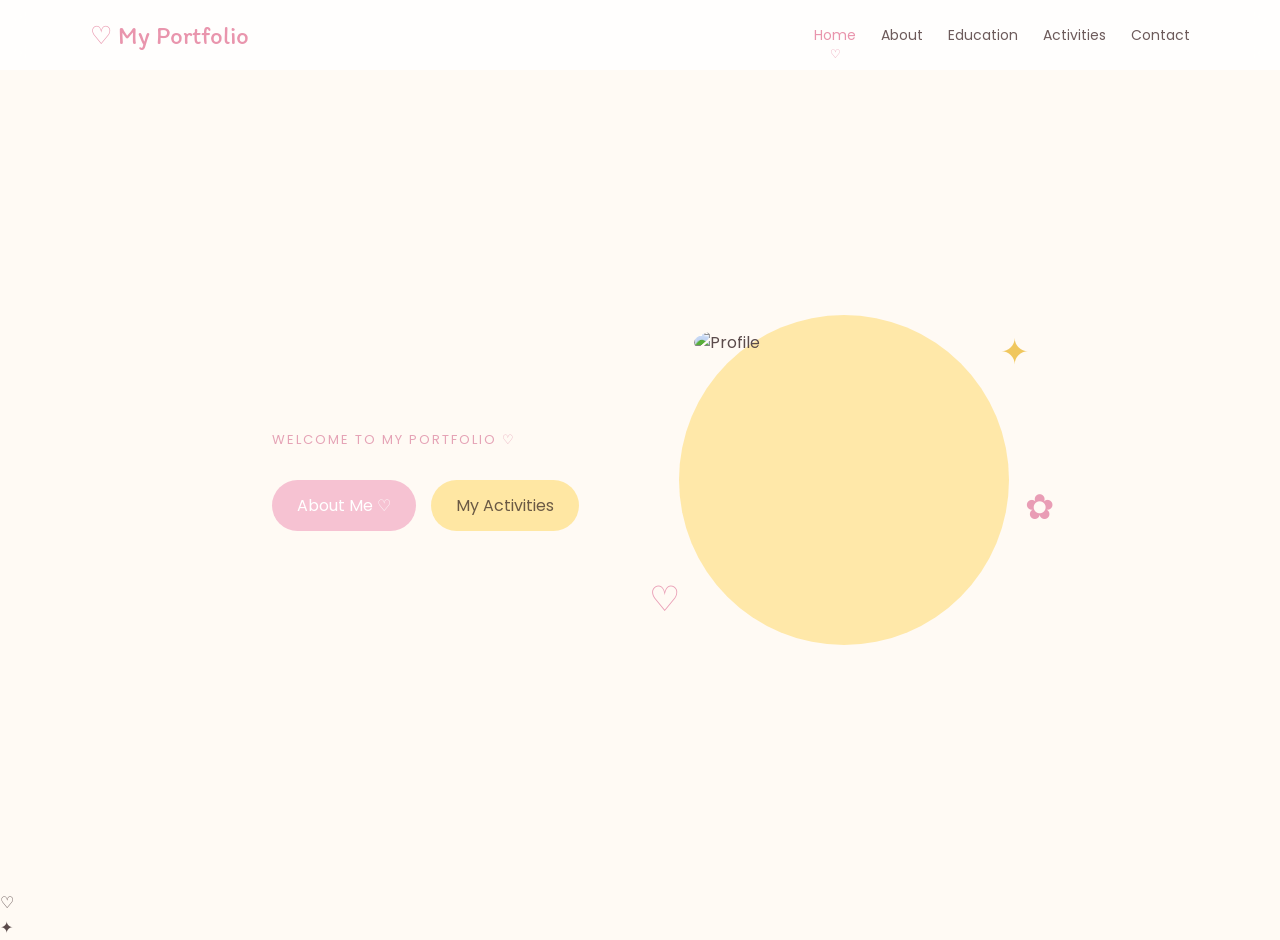
==== index.html @ 47b8cdb5 "Update index.html" ====
<!DOCTYPE html>
<html lang="en">
<head>
    <meta charset="UTF-8">
    <meta name="viewport" content="width=device-width, initial-scale=1.0">
    <title>My Portfolio</title>
    <link rel="stylesheet" href="style.css">
</head>

<body>

<header class="navbar">
    <div class="logo">♡ My Portfolio</div>

    <nav>
        <a href="index.html" class="active">Home</a>
        <a href="about.html">About</a>
        <a href="education.html">Education</a>
        <a href="activities.html">Activities</a>
        <a href="contact.html">Contact</a>
    </nav>
</header>

<main class="home">

    <div class="home-text fade-up">
        <p class="small-title">WELCOME TO MY PORTFOLIO ♡</p>

        <h1สวัสดี ดิฉัน<br>
            <spanนางสาวปพิชญา อรัญแล</span>
        </h1>

        <p class="description">
            
        </p>

        <div class="buttons">
            <a href="about.html" class="btn pink">About Me ♡</a>
            <a href="activities.html" class="btn yellow">My Activities</a>
        </div>
    </div>

    <div class="home-image fade-in">
        <div class="image-circle">
            <img src="IMG_1248.jpeg" alt="Profile">
        </div>

        <div class="deco star">✦</div>
        <div class="deco heart">♡</div>
        <div class="deco flower">✿</div>
    </div>

</main>

<div class="floating">♡</div>
<div class="floating two">✦</div>

<script src="script.js"></script>

</body>
</html>
---- style.css ----
@import url('https://fonts.googleapis.com/css2?family=Itim&family=Poppins:wght@400;500;600;700&display=swap');

* {
    margin: 0;
    padding: 0;
    box-sizing: border-box;
}

html {
    scroll-behavior: smooth;
}

body {
    font-family: 'Poppins', sans-serif;
    background: #fffaf4;
    color: #5b4b4b;
    overflow-x: hidden;
}

/* ================= NAVBAR ================= */

.navbar {
    width: 100%;
    padding: 20px 7%;
    display: flex;
    justify-content: space-between;
    align-items: center;
    background: rgba(255,255,255,0.8);
    backdrop-filter: blur(12px);
    position: sticky;
    top: 0;
    z-index: 100;
}

.logo {
    font-family: 'Itim', cursive;
    font-size: 25px;
    color: #e995ad;
}

nav {
    display: flex;
    gap: 25px;
}

nav a {
    text-decoration: none;
    color: #6d5b5b;
    font-size: 14px;
    transition: 0.3s;
    position: relative;
}

nav a:hover {
    color: #e995ad;
    transform: translateY(-2px);
}

nav a.active {
    color: #e995ad;
}

nav a.active::after {
    content: "♡";
    position: absolute;
    left: 50%;
    transform: translateX(-50%);
    bottom: -17px;
    font-size: 12px;
}

/* ================= HOME ================= */

.home {
    min-height: calc(100vh - 80px);
    display: flex;
    justify-content: center;
    align-items: center;
    gap: 100px;
    padding: 50px 8%;
}

.home-text {
    max-width: 550px;
}

.small-title {
    color: #e5a3b6;
    font-size: 13px;
    letter-spacing: 2px;
    margin-bottom: 15px;
}

.home h1 {
    font-family: 'Itim', cursive;
    font-size: clamp(55px, 7vw, 90px);
    line-height: 0.95;
    color: #594a4a;
}

.home h1 span {
    color: #e99db5;
}

.description {
    margin-top: 25px;
    line-height: 1.8;
    max-width: 480px;
}

.buttons {
    margin-top: 30px;
    display: flex;
    gap: 15px;
}

.btn {
    text-decoration: none;
    padding: 13px 25px;
    border-radius: 30px;
    transition: 0.3s;
}

.btn:hover {
    transform: translateY(-5px) scale(1.03);
}

.pink {
    background: #f6c2d2;
    color: white;
}

.yellow {
    background: #ffe7a3;
    color: #6b5a45;
}

.home-image {
    position: relative;
}

.image-circle {
    width: 330px;
    height: 330px;
    border-radius: 50%;
    background: #ffe8a9;
    padding: 15px;
    animation: floating 4s ease-in-out infinite;
}

.image-circle img {
    width: 100%;
    height: 100%;
    object-fit: cover;
    border-radius: 50%;
}

.deco {
    position: absolute;
    font-size: 35px;
    animation: floating 3s ease-in-out infinite;
}

.star {
    top: 10px;
    right: -20px;
    color: #f0c75e;
}

.heart {
    bottom: 20px;
    left: -30px;
    color: #e99db5;
}

.flower {
    top: 50%;
    right: -45px;
    color: #e99db5;
}

/* ================= PAGE ================= */

.page {
    min-height: 100vh;
    padding: 80px 8%;
}

.page-title {
    text-align: center;
    margin-bottom: 60px;
}

.page-title p {
    color: #e5a3b6;
    letter-spacing: 3px;
    font-size: 12px;
}

.page-title h1 {
    font-family: 'Itim', cursive;
    font-size: 60px;
    margin-top: 5px;
}

/* ================= ABOUT ================= */

.about-container {
    max-width: 1000px;
    margin: auto;
    display: flex;
    align-items: center;
    gap: 60px;
}

.about-image {
    width: 320px;
    height: 400px;
    padding: 12px;
    background: #f7c7d5;
    border-radius: 40px;
    transform: rotate(-3deg);
    transition: 0.4s;
}

.about-image:hover {
    transform: rotate(0) scale(1.03);
}

.about-image img {
    width: 100%;
    height: 100%;
    object-fit: cover;
    border-radius: 30px;
}

.about-card {
    flex: 1;
    background: white;
    padding: 40px;
    border-radius: 30px;
    box-shadow: 0 15px 40px rgba(200,150,150,0.12);
}

.about-card h2 {
    font-family: 'Itim', cursive;
    font-size: 35px;
    color: #e596af;
    margin-bottom: 15px;
}

.info-grid {
    display: grid;
    grid-template-columns: 1fr 1fr;
    gap: 15px;
    margin-top: 25px;
}

.info-box {
    background: #fff8df;
    padding: 15px;
    border-radius: 20px;
    transition: 0.3s;
}

.info-box:hover {
    transform: translateY(-7px);
    background: #ffeef3;
}

.info-box span {
    font-size: 22px;
}

.info-box b {
    display: block;
    font-size: 13px;
}

.info-box p {
    font-size: 12px;
}

/* ================= EDUCATION ================= */

.timeline {
    max-width: 800px;
    margin: auto;
    position: relative;
}

.timeline::before {
    content: "";
    position: absolute;
    left: 25px;
    top: 0;
    height: 100%;
    width: 3px;
    background: #f5cad6;
}

.timeline-item {
    display: flex;
    gap: 30px;
    margin-bottom: 40px;
}

.timeline-dot {
    min-width: 52px;
    height: 52px;
    background: #ffe8a7;
    border-radius: 50%;
    display: flex;
    align-items: center;
    justify-content: center;
    z-index: 2;
}

.timeline-card {
    background: white;
    padding: 25px 30px;
    border-radius: 25px;
    width: 100%;
    box-shadow: 0 10px 30px rgba(200,150,150,0.1);
    transition: 0.3s;
}

.timeline-card:hover {
    transform: translateX(10px);
}

.timeline-card span {
    color: #e59caf;
    font-size: 12px;
}

.timeline-card h2 {
    font-family: 'Itim', cursive;
    margin: 5px 0;
}

/* ================= ACTIVITIES ================= */

.card-grid {
    max-width: 1100px;
    margin: auto;
    display: grid;
    grid-template-columns: repeat(3, 1fr);
    gap: 25px;
}

.activity-card {
    background: white;
    border-radius: 30px;
    overflow: hidden;
    box-shadow: 0 10px 30px rgba(200,150,150,0.1);
    transition: 0.4s;
}

.activity-card:hover {
    transform: translateY(-12px) rotate(1deg);
    box-shadow: 0 20px 40px rgba(200,150,150,0.18);
}

.activity-card img {
    width: 100%;
    height: 220px;
    object-fit: cover;
}

.card-content {
    padding: 25px;
}

.card-content span {
    color: #e59caf;
    font-size: 12px;
}

.card-content h2 {
    font-family: 'Itim', cursive;
    font-size: 27px;
    margin: 5px 0;
}

/* ================= CERTIFICATES ================= */

.certificate-grid {
    max-width: 1100px;
    margin: auto;
    display: grid;
    grid-template-columns: repeat(2, 1fr);
    gap: 30px;
}

.certificate {
    background: white;
    padding: 15px;
    border-radius: 25px;
    text-align: center;
    box-shadow: 0 10px 30px rgba(200,150,150,0.1);
    transition: 0.4s;
}

.certificate:hover {
    transform: translateY(-10px) scale(1.02);
}

.certificate img {
    width: 100%;
    border-radius: 15px;
}

.certificate h3 {
    font-family: 'Itim', cursive;
    margin-top: 12px;
}

/* ================= CONTACT ================= */

.contact-page {
    min-height: calc(100vh - 80px);
    display: flex;
    align-items: center;
    justify-content: center;
    padding: 50px 8%;
}

.contact-box {
    background: white;
    padding: 60px;
    max-width: 700px;
    width: 100%;
    text-align: center;
    border-radius: 40px;
    box-shadow: 0 20px 50px rgba(200,150,150,0.12);
}

.contact-box > p:first-child {
    color: #e59caf;
    letter-spacing: 3px;
    font-size: 12px;
}

.contact-box h1 {
    font-family: 'Itim', cursive;
    font-size: 70px;
    color: #e99db5;
}

.contact-text {
    line-height: 1.8;
    margin: 15px auto 30px;
}

.contact-links {
    display: grid;
    gap: 15px;
}

.contact-links a {
    text-decoration: none;
    background: #fff8df;
    padding: 17px;
    border-radius: 20px;
    color: #5b4b4b;
    transition: 0.3s;
}

.contact-links a:hover {
    background: #ffeef3;
    transform: translateY(-5px);
}

.contact-links span {
    display: block;
    font-size: 12px;
    opacity: 0.7;
}

/* ================= ANIMATION ================= */

.fade-up {
    animation: fadeUp 1s ease both;
}

.fade-in {
    animation: fadeIn 1.2s ease both;
}

@keyframes fadeUp {
    from {
        opacity: 0;
        transform: translateY(40px);
    }

    to {
        opacity: 1;
        transform: translateY(0);
    }
}

@keyframes fadeIn {
    from {
        opacity: 0;
        transform: scale(0.85);
    }

    to {
        opacity: 1;
        transform: scale(1);
    }
}

@keyframes floating {
    0%, 100% {
        transform: translateY(0);
    }

    50% {
        transform: translateY(-12px);
    }
}

/* ================= MOBILE ================= */

@media (max-width: 800px) {

    .navbar {
        flex-direction: column;
        gap: 15px;
    }

    nav {
        gap: 12px;
        flex-wrap: wrap;
        justify-content: center;
    }

    nav a {
        font-size: 11px;
    }

    .home {
        flex-direction: column-reverse;
        text-align: center;
        gap: 50px;
    }

    .image-circle {
        width: 250px;
        height: 250px;
    }

    .buttons {
        justify-content: center;
    }

    .about-container {
        flex-direction: column;
    }

    .card-grid {
        grid-template-columns: 1fr;
    }

    .certificate-grid {
        grid-template-columns: 1fr;
    }

    .page-title h1 {
        font-size: 48px;
    }

    .contact-box {
        padding: 40px 25px;
    }

    .contact-box h1 {
        font-size: 55px;
    }
}
.activity-card {
    background: white;
    border-radius: 30px;
    overflow: hidden;
    box-shadow: 0 10px 30px rgba(0,0,0,0.05);
}

.activity-card img {
    width: 100%;
    height: 250px;
    object-fit: cover;
    display: block;
}

.activity-content {
    padding: 30px;
}

.activity-content span {
    color: #e8a3b5;
}

.activity-content h2 {
    margin: 10px 0;
}

.activity-content p {
    line-height: 1.8;
}
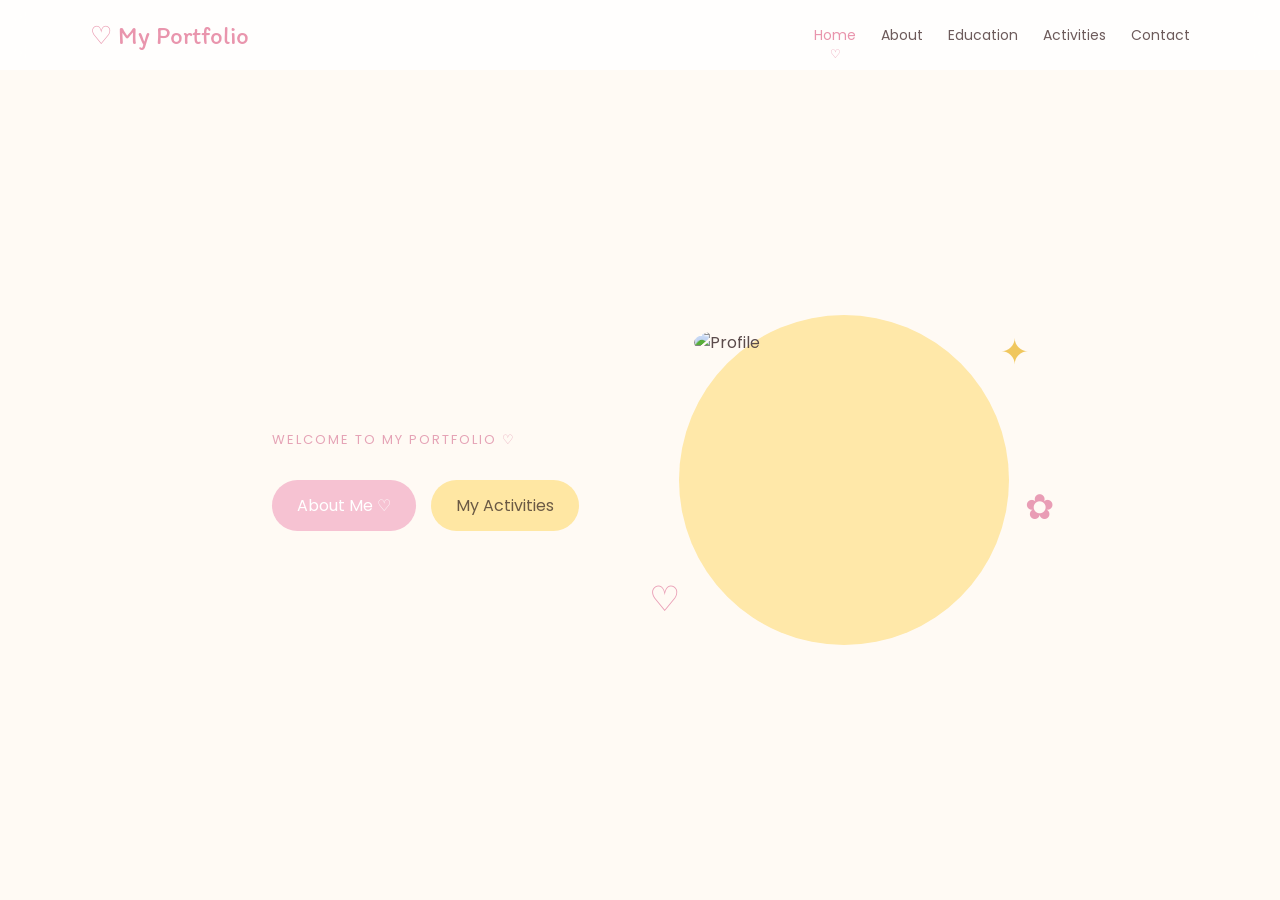
==== commit 4ccde11e: "Update index.html" ====
--- a/index.html
+++ b/index.html
@@ -52,9 +52,6 @@
 
 </main>
 
-<div class="floating">♡</div>
-<div class="floating two">✦</div>
-
 <script src="script.js"></script>
 
 </body>
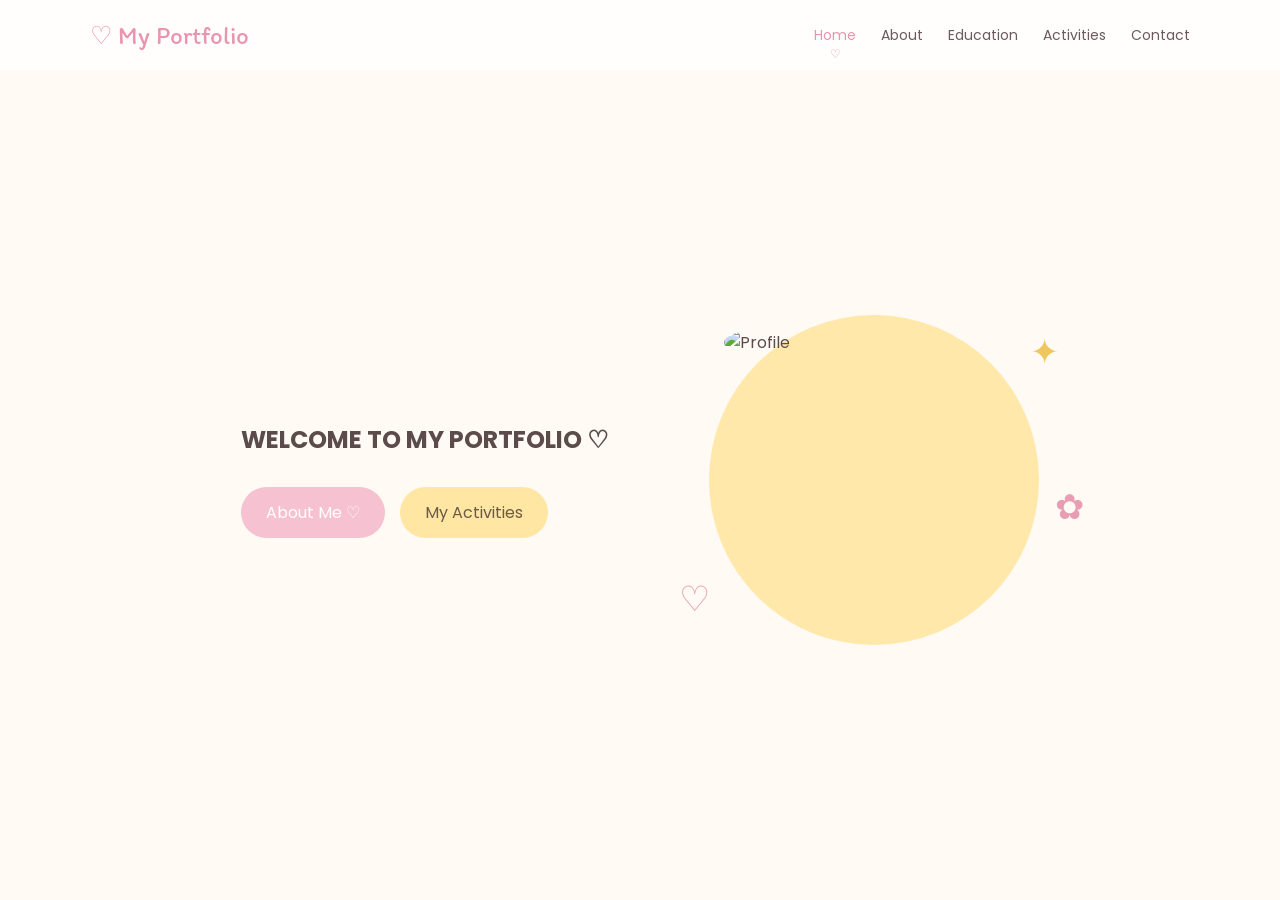
==== commit 6358bdf9: "Update index.html" ====
--- a/index.html
+++ b/index.html
@@ -24,7 +24,7 @@
 <main class="home">
 
     <div class="home-text fade-up">
-        <p class="small-title">WELCOME TO MY PORTFOLIO ♡</p>
+        <h2>WELCOME TO MY PORTFOLIO ♡</h2>
 
         <h1สวัสดี ดิฉัน<br>
             <spanนางสาวปพิชญา อรัญแล</span>
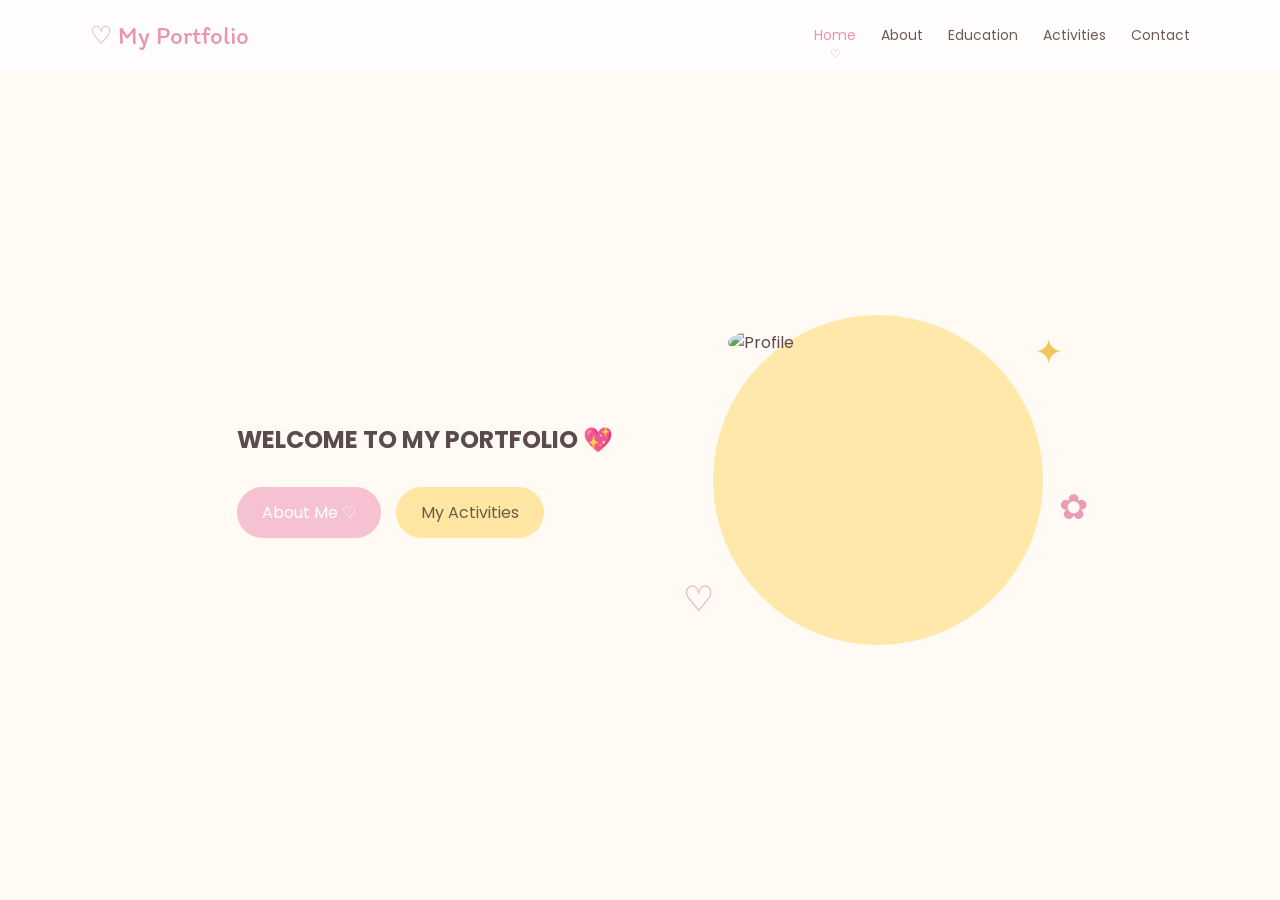
==== commit d117dfbe: "Update index.html" ====
--- a/index.html
+++ b/index.html
@@ -24,7 +24,7 @@
 <main class="home">
 
     <div class="home-text fade-up">
-        <h2>WELCOME TO MY PORTFOLIO ♡</h2>
+        <h2>WELCOME TO MY PORTFOLIO 💖</h2>
 
         <h1สวัสดี ดิฉัน<br>
             <spanนางสาวปพิชญา อรัญแล</span>
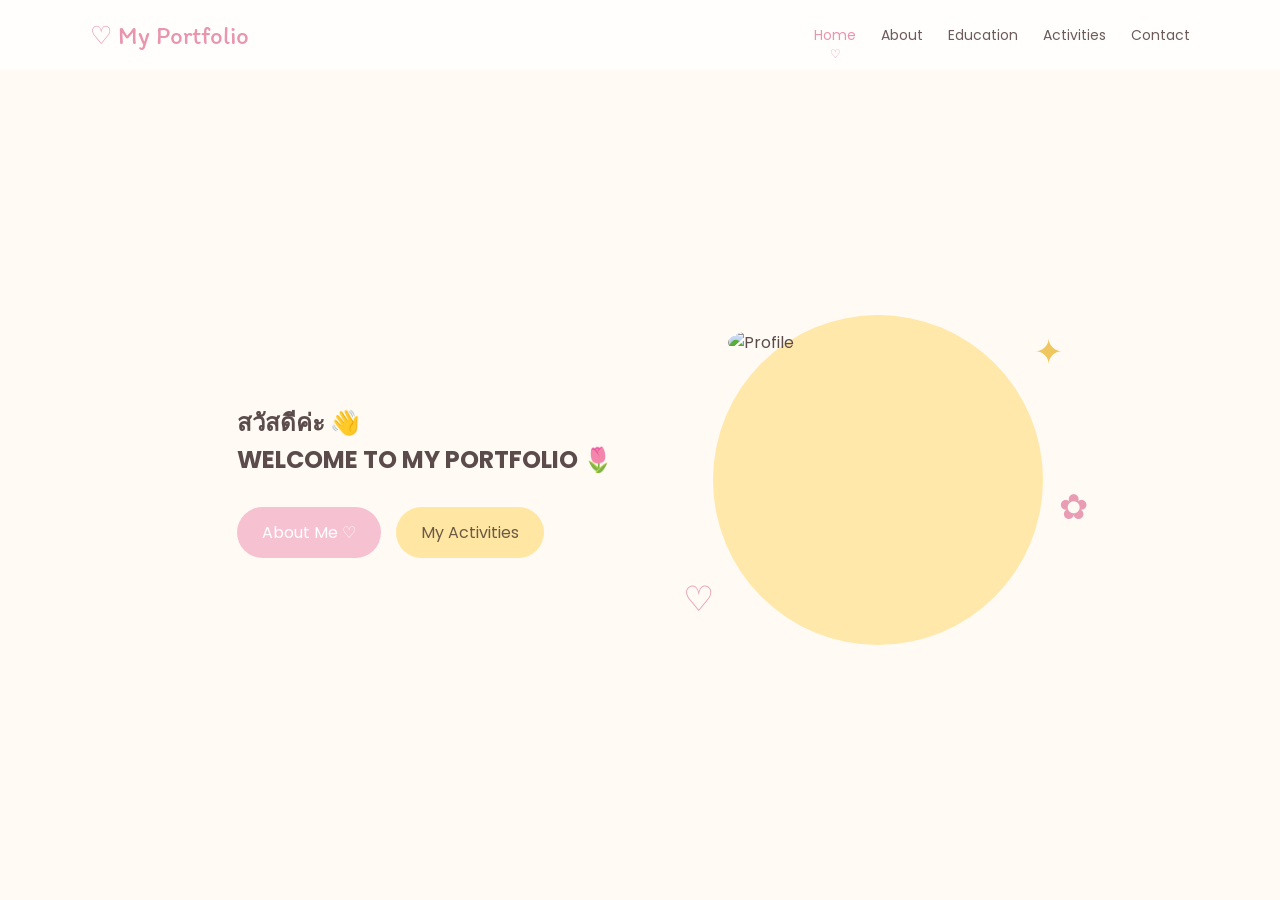
==== commit 47db1b84: "Update index.html" ====
--- a/index.html
+++ b/index.html
@@ -24,7 +24,8 @@
 <main class="home">
 
     <div class="home-text fade-up">
-        <h2>WELCOME TO MY PORTFOLIO 💖</h2>
+        <h2>สวัสดีค่ะ 👋</h2>
+        <h2>WELCOME TO MY PORTFOLIO 🌷</h2>
 
         <h1สวัสดี ดิฉัน<br>
             <spanนางสาวปพิชญา อรัญแล</span>
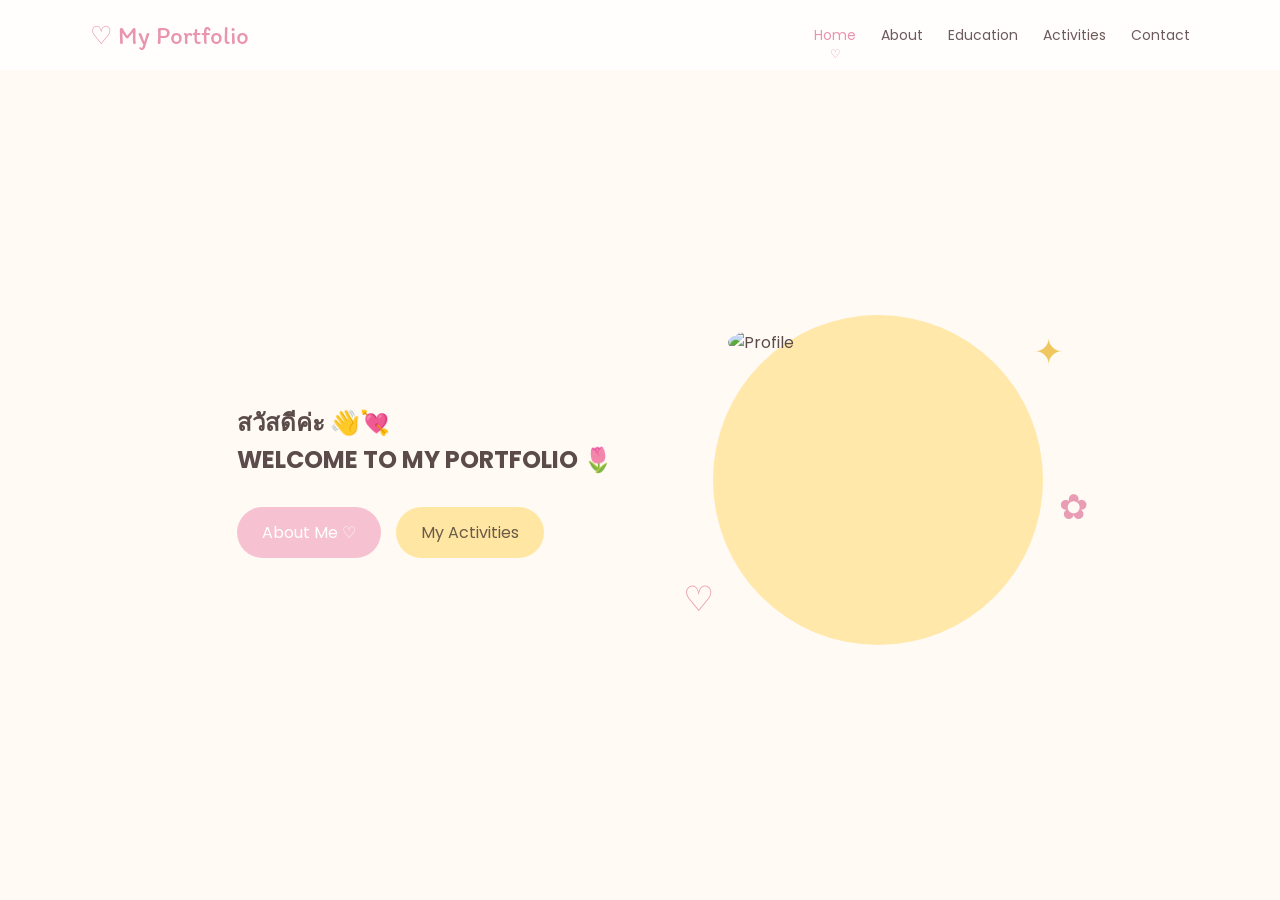
==== commit a5c6960b: "Update index.html" ====
--- a/index.html
+++ b/index.html
@@ -24,7 +24,7 @@
 <main class="home">
 
     <div class="home-text fade-up">
-        <h2>สวัสดีค่ะ 👋</h2>
+        <h2>สวัสดีค่ะ 👋💘</h2>
         <h2>WELCOME TO MY PORTFOLIO 🌷</h2>
 
         <h1สวัสดี ดิฉัน<br>
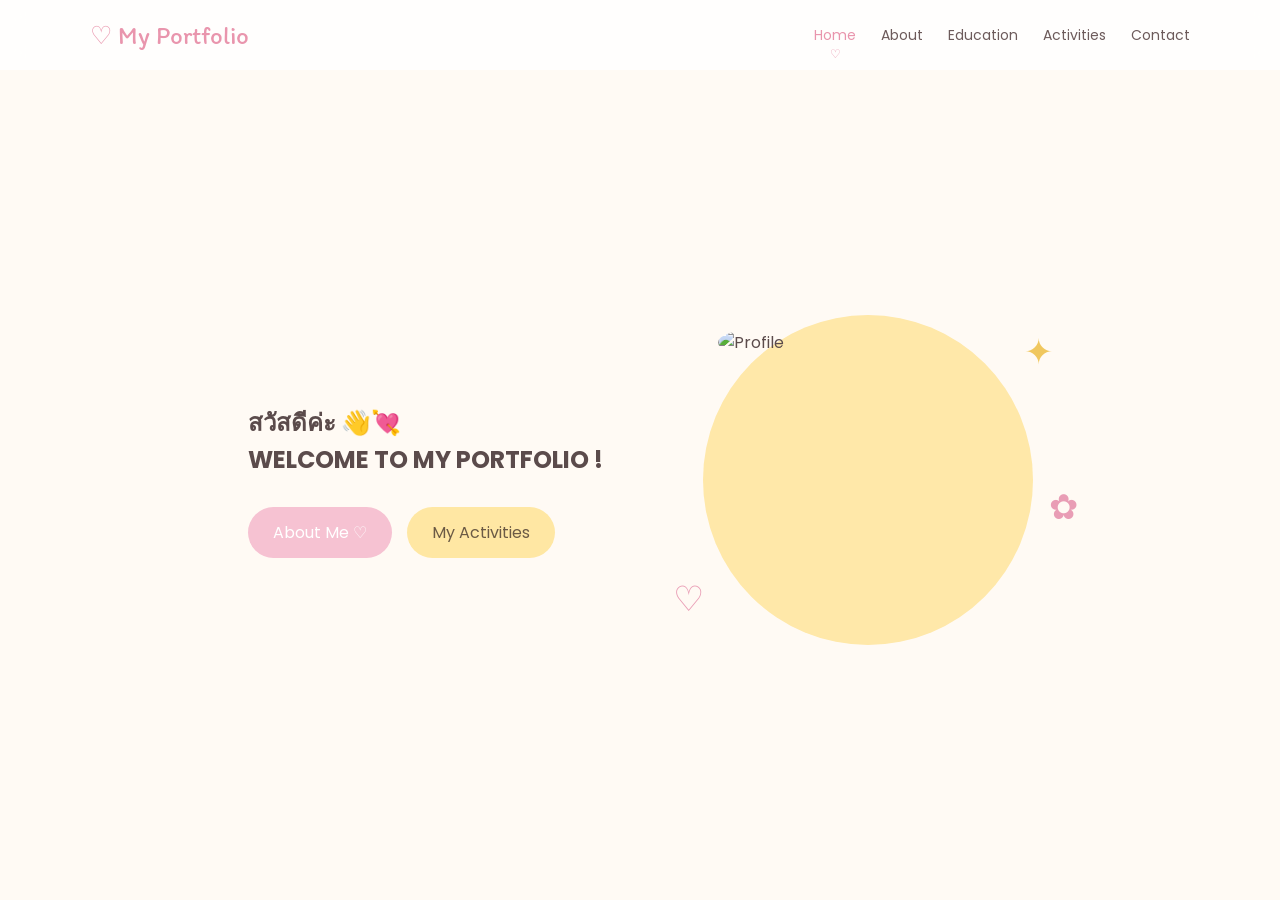
==== commit e057d3a6: "Update index.html" ====
--- a/index.html
+++ b/index.html
@@ -25,7 +25,7 @@
 
     <div class="home-text fade-up">
         <h2>สวัสดีค่ะ 👋💘</h2>
-        <h2>WELCOME TO MY PORTFOLIO 🌷</h2>
+        <h2>WELCOME TO MY PORTFOLIO !</h2>
 
         <h1สวัสดี ดิฉัน<br>
             <spanนางสาวปพิชญา อรัญแล</span>
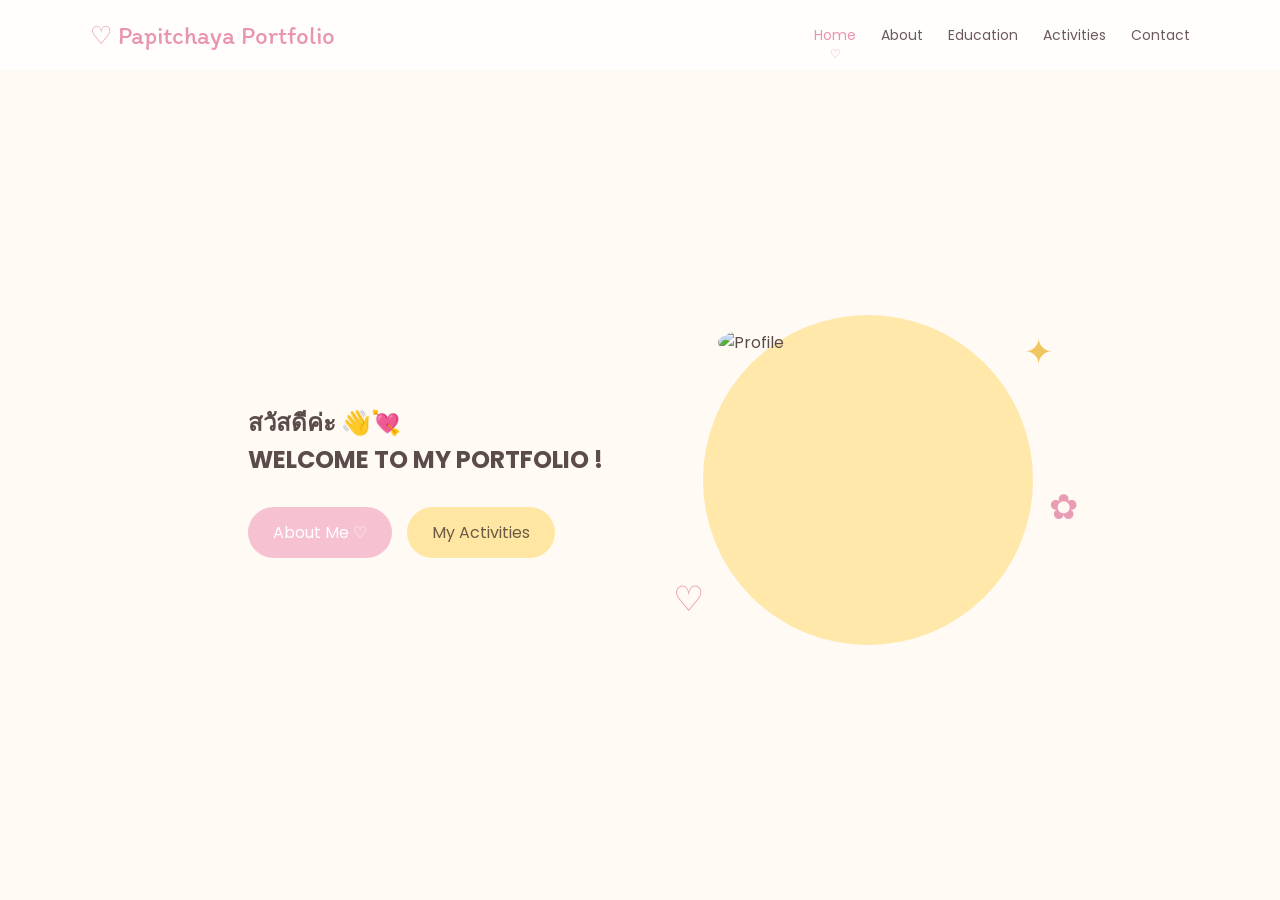
==== commit f9dd97e3: "Update index.html" ====
--- a/index.html
+++ b/index.html
@@ -10,7 +10,7 @@
 <body>
 
 <header class="navbar">
-    <div class="logo">♡ My Portfolio</div>
+    <div class="logo">♡ Papitchaya Portfolio</div>
 
     <nav>
         <a href="index.html" class="active">Home</a>
